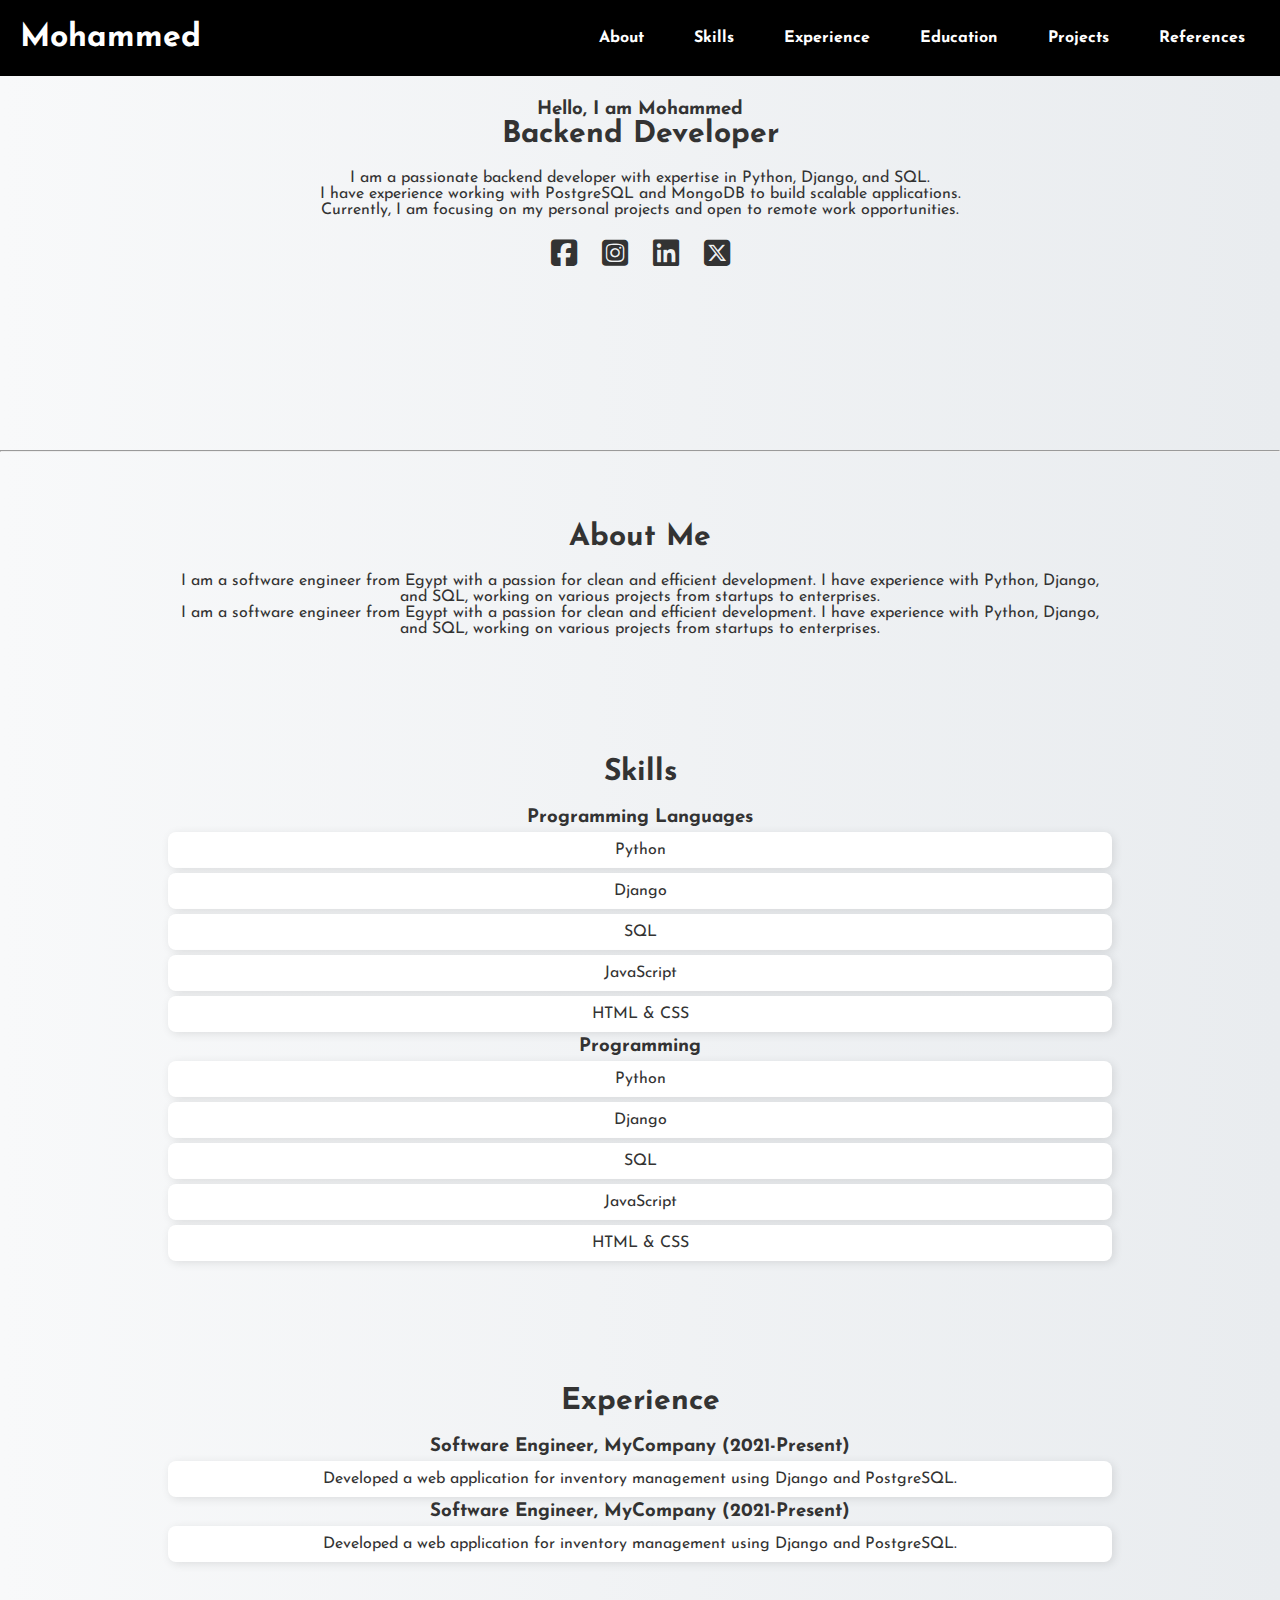
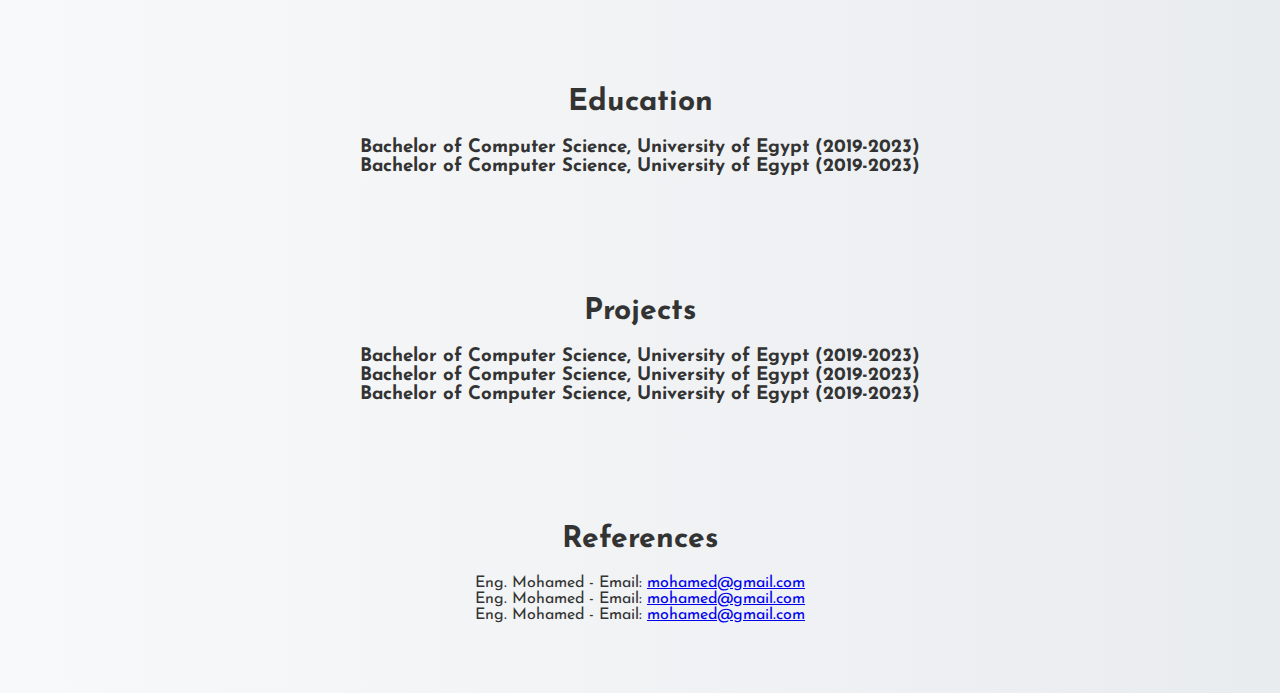
==== index.html @ 20d790be "start" ====
<!DOCTYPE html>
<html lang="en">
<head>
    <meta charset="UTF-8">
    <meta name="viewport" content="width=device-width, initial-scale=1.0">
    <title>Mohammed's Resume</title>
    <link rel="stylesheet" href="style.css">
    <link rel="stylesheet" href="https://cdnjs.cloudflare.com/ajax/libs/font-awesome/6.7.2/css/all.min.css">
    <link rel="preconnect" href="https://fonts.googleapis.com">
    <link rel="preconnect" href="https://fonts.gstatic.com" crossorigin>
    <link href="https://fonts.googleapis.com/css2?family=Josefin+Sans:wght@100..700&display=swap" rel="stylesheet">
</head>
<body>
    <header>
        <a href="#summary"><h1>Mohammed</h1></a>
        <nav>
              <a href="#about">About</a>
              <a href="#skills">Skills</a>
              <a href="#experience">Experience</a>
              <a href="#education">Education</a>
              <a href="#projects">Projects</a>
              <a href="#references">References</a>
        </nav>
    </header>
    <section class="main" id="summary">
        <div>
            <h3>Hello, I am Mohammed</h3>
            <h2>Backend Developer</h2>
            <p>I am a passionate backend developer with expertise in Python, Django, and SQL.</p>
            <p>I have experience working with PostgreSQL and MongoDB to build scalable applications.</p>
            <p>Currently, I am focusing on my personal projects and open to remote work opportunities.</p>
        </div>
        <div class="icons">
            <a id="facebook" href="#"><i class="fa-brands fa-square-facebook"></i></a>
            <a id="insta" href="#"><i class="fa-brands fa-square-instagram"></i></a>
            <a id="linked" href="#"><i class="fa-brands fa-linkedin"></i></a>
            <a id="x" href="#"><i class="fa-brands fa-square-x-twitter"></i></a>
        </div>
    </section>
    <hr>
    <section class="section" id="about">
        <h2>About Me</h2>
        <p>I am a software engineer from Egypt with a passion for clean and efficient development. I have experience with Python, Django, and SQL, working on various projects from startups to enterprises.</p>
        <p>I am a software engineer from Egypt with a passion for clean and efficient development. I have experience with Python, Django, and SQL, working on various projects from startups to enterprises.</p>
    </section>
    <section class="section" id="skills">
        <h2>Skills</h2>
        <h3>Programming Languages</h3>
        <ul>
            <li>Python</li>
            <li>Django</li>
            <li>SQL</li>
            <li>JavaScript</li>
            <li>HTML & CSS</li>
        </ul>
        <h3>Programming </h3>
        <ul>
            <li>Python</li>
            <li>Django</li>
            <li>SQL</li>
            <li>JavaScript</li>
            <li>HTML & CSS</li>
        </ul>
    </section>
    <section class="section" id="experience">
        <h2>Experience</h2>
        <h3>Software Engineer, MyCompany (2021-Present)</h3>
        <ul>
            <li>Developed a web application for inventory management using Django and PostgreSQL.</li>
        </ul>
        <h3>Software Engineer, MyCompany (2021-Present)</h3>
        <ul>
            <li>Developed a web application for inventory management using Django and PostgreSQL.</li>
        </ul>
    </section>
    <section class="section" id="education">
        <h2>Education</h2>
        <h3>Bachelor of Computer Science, University of Egypt (2019-2023)</h3>
        <h3>Bachelor of Computer Science, University of Egypt (2019-2023)</h3>
    </section>
    <section class="section" id="projects">
        <h2>Projects</h2>
        <h3>Bachelor of Computer Science, University of Egypt (2019-2023)</h3>
        <h3>Bachelor of Computer Science, University of Egypt (2019-2023)</h3>
        <h3>Bachelor of Computer Science, University of Egypt (2019-2023)</h3>
    </section>
    <section class="section" id="references">
        <h2>References</h2>
        <p>Eng. Mohamed - Email: <a href="mailto:mohamed@gmail.com">mohamed@gmail.com</a></p>
        <p>Eng. Mohamed - Email: <a href="mailto:mohamed@gmail.com">mohamed@gmail.com</a></p>
        <p>Eng. Mohamed - Email: <a href="mailto:mohamed@gmail.com">mohamed@gmail.com</a></p>
    </section>
   
</body>
</html>
---- style.css ----
/* General Styles */
* {
    margin: 0;
    padding: 0;
    box-sizing: border-box;
    font-family: "Josefin Sans", sans-serif;
    scroll-behavior: smooth;
}

body {
    background: linear-gradient(to right, #f8f9fa, #e9ecef);
    color: #333;
    text-align: center;
}

/* Navbar */
header {
    background-color: #000;
    padding: 20px;
    display: flex;
    justify-content: space-between;
    align-items: center;
    position: fixed;
    width: 100%;
    top: 0;
    z-index: 1000;
}

header a {
    color: #fff;
    text-decoration: none;
    font-weight: bold;
    transition: 0.3s;
}

header a:hover {
    color: #f8d210;
}

/* Navbar Links */
nav {
    display: flex;
    gap: 20px;
}

nav a {
    color: white;
    text-decoration: none;
    padding: 10px 15px;
    transition: background 0.3s, color 0.3s;
}

nav a:hover {
    background: #f8d210;
    color: #000;
    border-radius: 5px;
}

/* Main Section */
.main {
    min-height: 50vh;
    padding: 100px 20px;
    display: flex;
    flex-direction: column;
    align-items: center;
    text-align: center;
}

/* Sections */
.section {
    padding: 50px 10%;
    margin: 20px auto;
    max-width: 1200px;
}

h2 {
    font-size: 30px;
    color: #333;
    margin-bottom: 20px;
}

/* Skills & Experience */
ul {
    list-style: none;
    padding: 0;
}

ul li {
    background: #fff;
    padding: 10px;
    margin: 5px 0;
    border-radius: 8px;
    box-shadow: 2px 2px 10px rgba(0, 0, 0, 0.1);
}

/* Social Icons */
.icons {
    margin-top: 20px;
}

.icons a {
    font-size: 30px;
    margin: 10px;
    transition: transform 0.3s;
    color: #333;
}

.icons a:hover {
    transform: scale(1.2);
    color: #f8d210;
}

/* Projects Carousel */
.carousel-container {
    position: relative;
    width: 80%;
    margin: auto;
    overflow: hidden;
    border-radius: 10px;
    box-shadow: 0 4px 10px rgba(0, 0, 0, 0.1);
}

.carousel {
    display: flex;
    transition: transform 0.5s ease-in-out;
}

.carousel img {
    width: 100%;
    border-radius: 10px;
}

/* Navigation Buttons */
.prev, .next {
    position: absolute;
    top: 50%;
    transform: translateY(-50%);
    background-color: rgba(0, 0, 0, 0.5);
    color: white;
    border: none;
    padding: 10px;
    cursor: pointer;
    transition: 0.3s;
}

.prev:hover, .next:hover {
    background-color: #f8d210;
    color: black;
}

.prev {
    left: 10px;
}

.next {
    right: 10px;
}

/* Download CV Button */
.download-btn {
    display: inline-block;
    margin-top: 20px;
    padding: 12px 20px;
    background: #000;
    color: white;
    text-decoration: none;
    font-weight: bold;
    border-radius: 5px;
    transition: 0.3s;
}

.download-btn:hover {
    background: #f8d210;
    color: black;
}

/* 3D Animation */
.animated-box {
    width: 200px;
    height: 200px;
    background: linear-gradient(45deg, #ff5733, #ffc107);
    margin: 20px auto;
    display: flex;
    align-items: center;
    justify-content: center;
    font-size: 20px;
    font-weight: bold;
    color: white;
    border-radius: 15px;
    box-shadow: 5px 5px 15px rgba(0, 0, 0, 0.2);
    transform: rotateX(20deg) rotateY(20deg);
    transition: transform 0.5s ease-in-out;
}

.animated-box:hover {
    transform: rotateX(0deg) rotateY(0deg);
}

/* Responsive */
@media (max-width: 768px) {
    nav {
        flex-direction: column;
        gap: 10px;
    }

    .carousel img {
        height: 200px;
    }
}
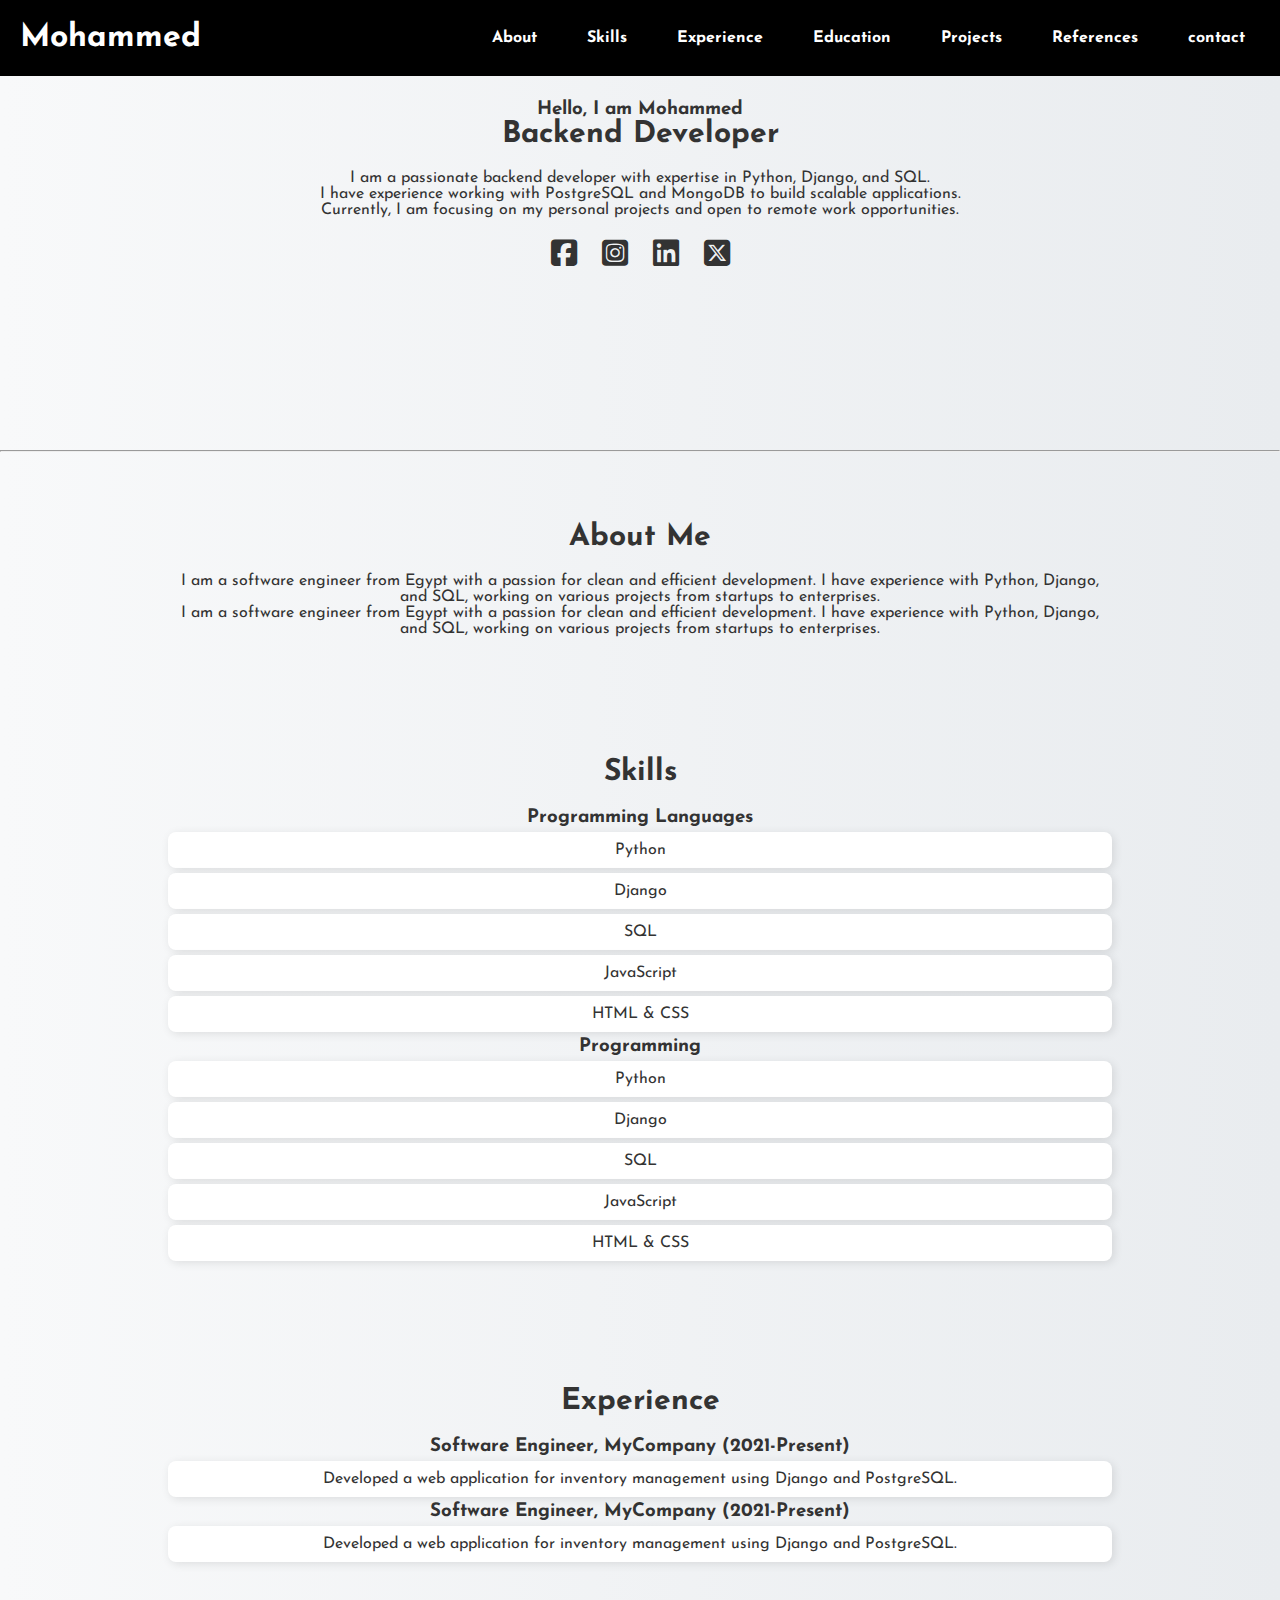
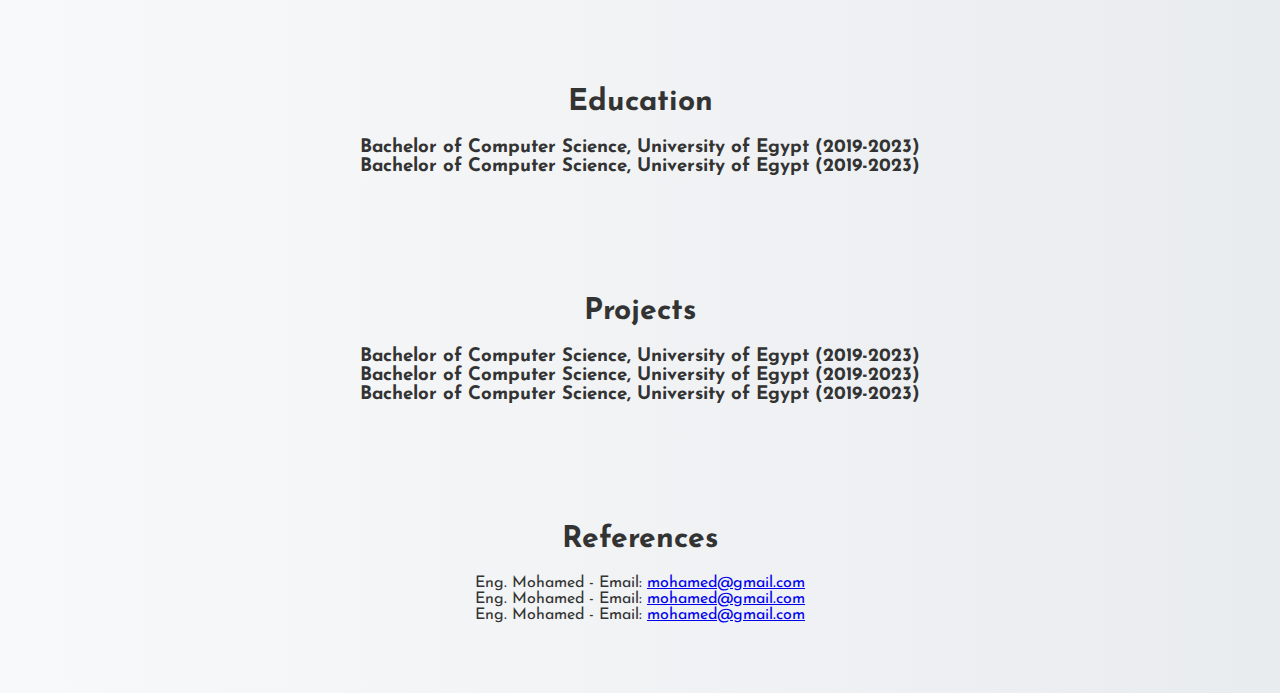
==== commit 19a8370c: "contact" ====
--- a/index.html
+++ b/index.html
@@ -20,6 +20,7 @@
               <a href="#education">Education</a>
               <a href="#projects">Projects</a>
               <a href="#references">References</a>
+              <a href="contact.html">contact</a>
         </nav>
     </header>
     <section class="main" id="summary">
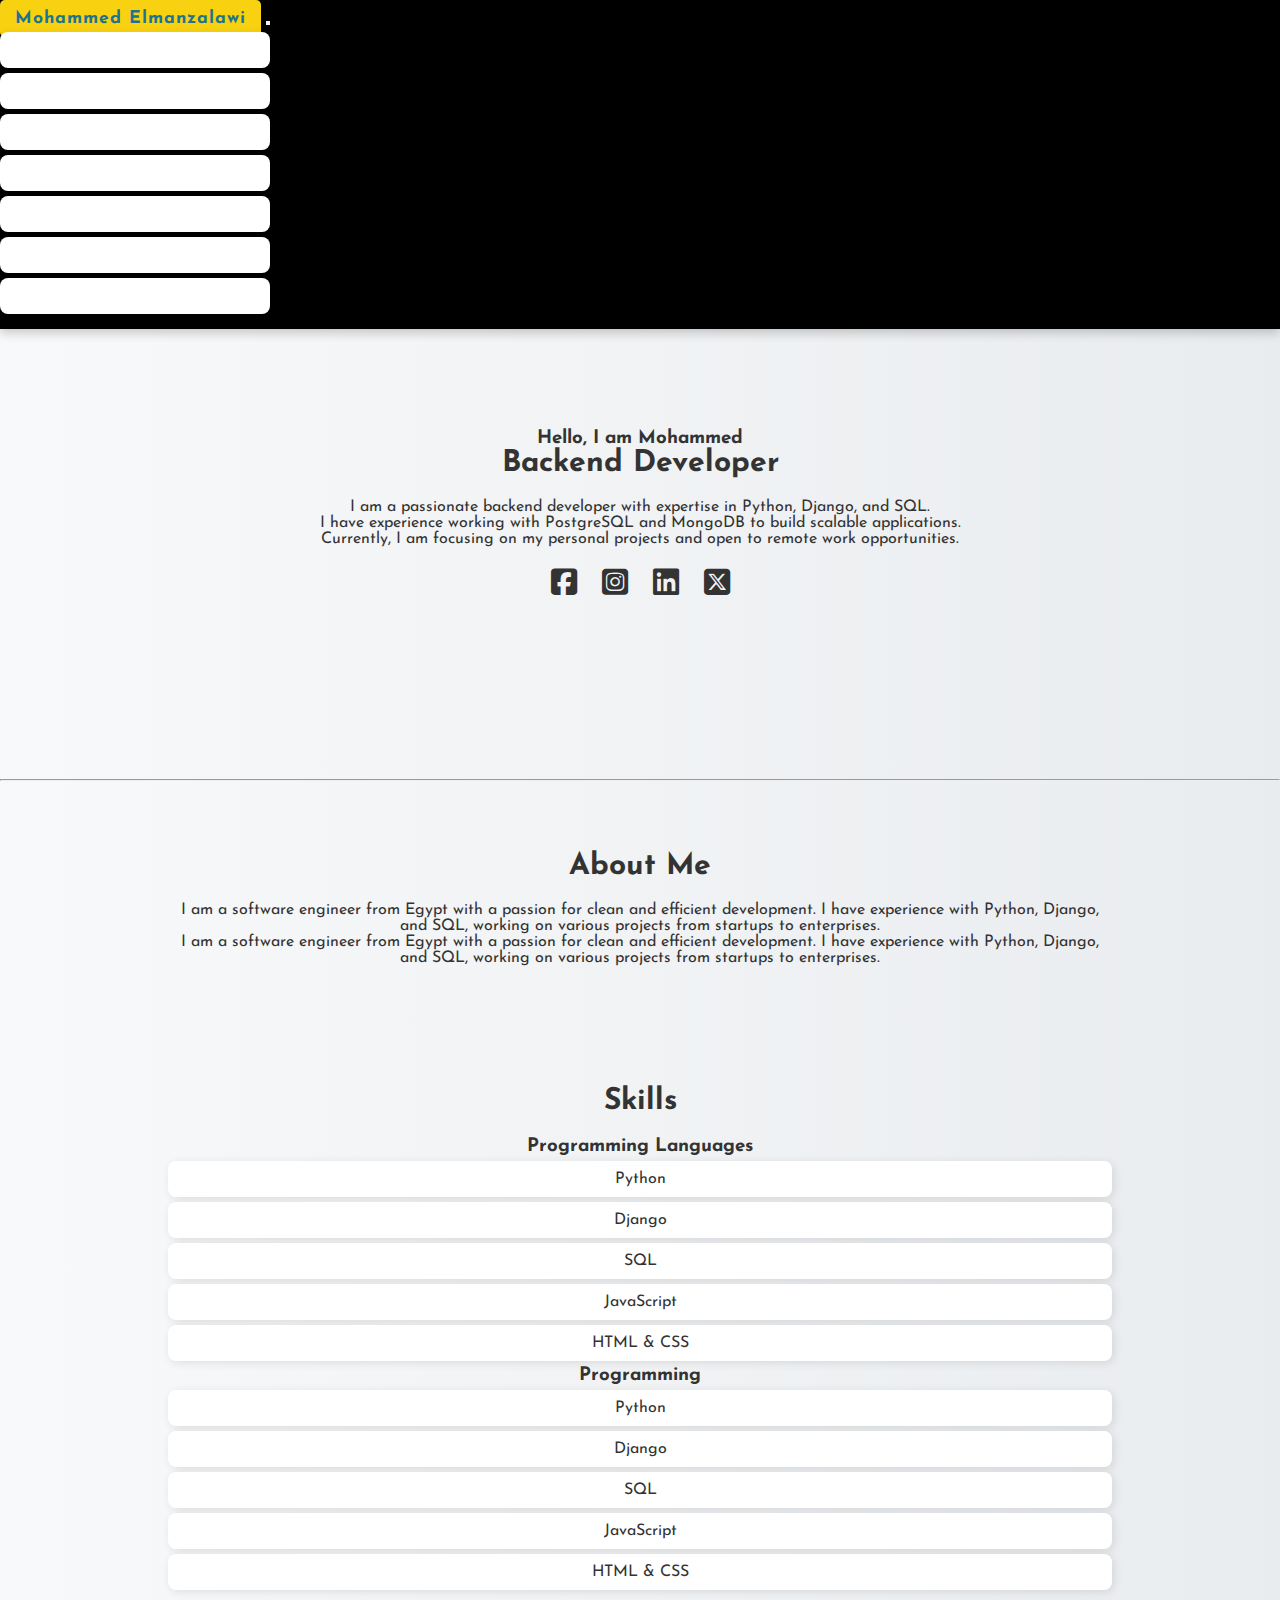
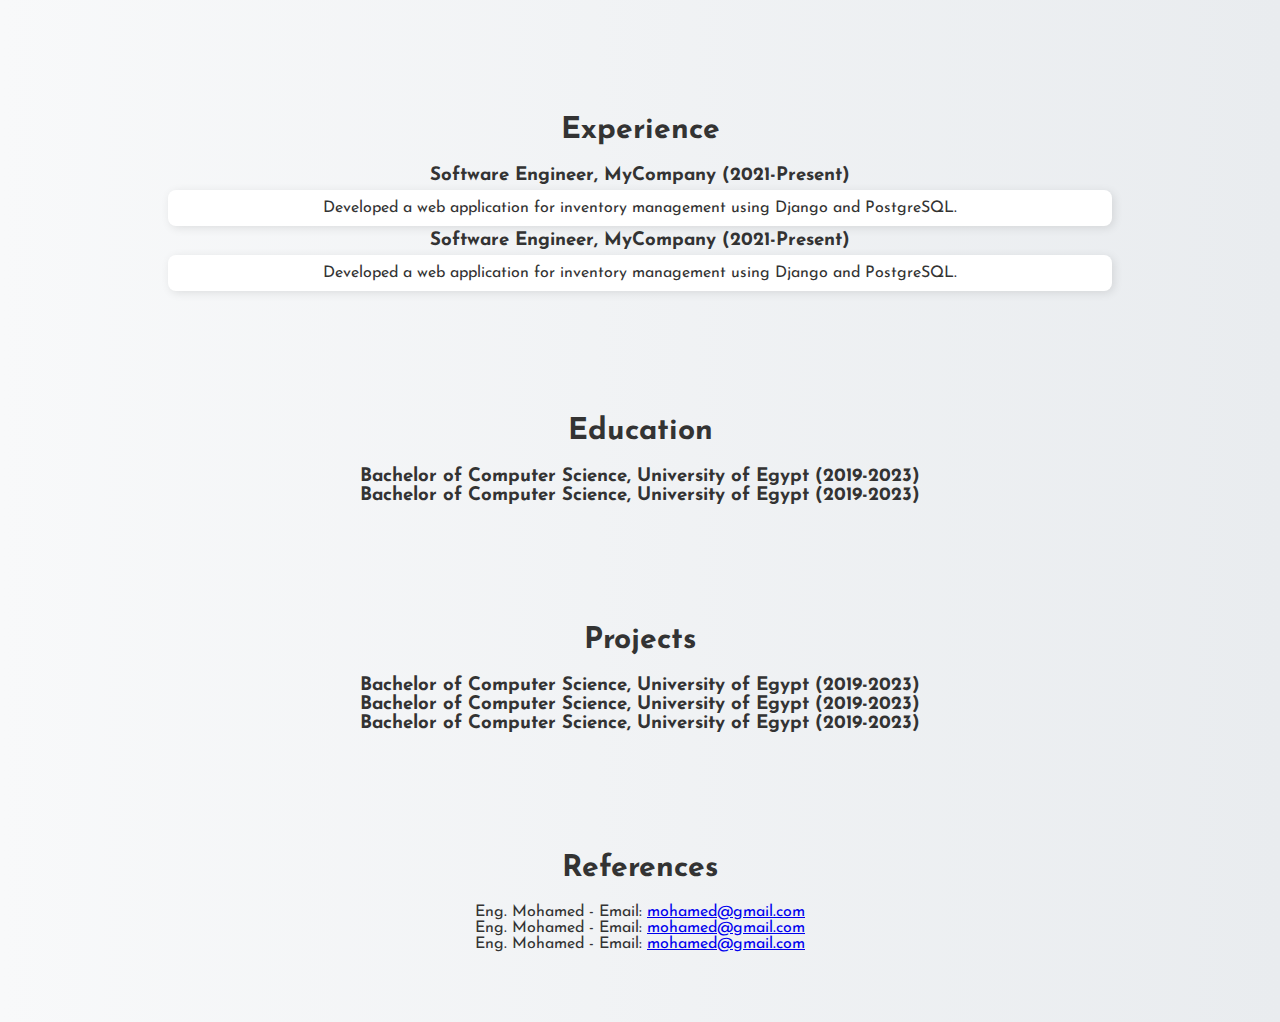
==== commit 9d7484a8: "link" ====
--- a/index.html
+++ b/index.html
@@ -5,16 +5,38 @@
     <meta name="viewport" content="width=device-width, initial-scale=1.0">
     <title>Mohammed's Resume</title>
     <link rel="stylesheet" href="style.css">
+    <link rel="stylesheet" href="css.css">
     <link rel="stylesheet" href="https://cdnjs.cloudflare.com/ajax/libs/font-awesome/6.7.2/css/all.min.css">
     <link rel="preconnect" href="https://fonts.googleapis.com">
     <link rel="preconnect" href="https://fonts.gstatic.com" crossorigin>
     <link href="https://fonts.googleapis.com/css2?family=Josefin+Sans:wght@100..700&display=swap" rel="stylesheet">
 </head>
-<body>
-    <header>
+<body><!-- Navbar -->
+    <nav class="navbar navbar-expand-lg">
+       <div class="container">
+           <a class="navbar-brand" href="index.html">Mohammed Elmanzalawi</a>
+           <button class="navbar-toggler" type="button" data-bs-toggle="collapse" data-bs-target="#navbarNav">
+               <span class="navbar-toggler-icon"></span>
+           </button>
+           <div class="collapse navbar-collapse" id="navbarNav">
+               <ul class="navbar-nav ms-auto">
+                   <li class="nav-item"><a class="nav-link" href="index.html">CV</a></li>
+                   <li class="nav-item"><a class="nav-link" href="#">Publications</a></li>
+                   <li class="nav-item"><a class="nav-link" href="#">Presentations</a></li>
+                   <li class="nav-item"><a class="nav-link" href="#">Scholarships and Awards</a></li>
+                   <li class="nav-item"><a class="nav-link" href="#">Links</a></li>
+                   <li class="nav-item"><a class="nav-link" href="about.html">About Me</a></li>
+                   <li class="nav-item"><a class="nav-link" href="contact.html">Contact Me</a></li>
+               </ul>
+           </div>
+       </div>
+   </nav>
+
+
+    <!-- <header>
         <a href="#summary"><h1>Mohammed</h1></a>
         <nav>
-              <a href="#about">About</a>
+              <a href="about.html">About</a>
               <a href="#skills">Skills</a>
               <a href="#experience">Experience</a>
               <a href="#education">Education</a>
@@ -22,7 +44,8 @@
               <a href="#references">References</a>
               <a href="contact.html">contact</a>
         </nav>
-    </header>
+    </header> -->
+    
     <section class="main" id="summary">
         <div>
             <h3>Hello, I am Mohammed</h3>
@@ -91,6 +114,8 @@
         <p>Eng. Mohamed - Email: <a href="mailto:mohamed@gmail.com">mohamed@gmail.com</a></p>
         <p>Eng. Mohamed - Email: <a href="mailto:mohamed@gmail.com">mohamed@gmail.com</a></p>
     </section>
-   
+    <footer>
+
+    </footer>
 </body>
 </html>
--- a/css.css
+++ b/css.css
@@ -0,0 +1,160 @@
+  
+    body {
+        font-family: 'Poppins', sans-serif;
+        background-color: #f8f9fa;
+    }
+
+    /* Navbar Styling */
+    .navbar {
+        background-color: #000;
+        box-shadow: 0px 4px 10px rgba(0, 0, 0, 0.2);
+        padding: 10px 0;
+    }
+
+    .navbar-brand {
+        color: white !important;
+        font-size: 1.1rem;
+        font-weight: 700;
+        letter-spacing: 1px;
+    }
+
+    .navbar-brand:hover {
+        color:#21728f !important;
+        
+    }
+
+    .nav-link {
+        color: white !important;
+        font-size: 0.92rem;
+        font-weight: 500;
+        margin: 0 10px;
+        transition: color 0.3s ease-in-out, transform 0.2s ease-in-out;
+    }
+
+    .nav-link:hover {
+        color: #45b6df !important;
+        transform: scale(1.1);
+    }
+
+    .nav-item {
+        position: relative;
+    }
+
+    .nav-item::after {
+        content: '';
+        position: absolute;
+        width: 100%;
+        height: 2px;
+        background-color: #7bb6c5;
+        bottom: -5px;
+        left: 0;
+        transform: scaleX(0);
+        transition: transform 0.3s ease-in-out;
+    }
+
+    .nav-item:hover::after {
+        transform: scaleX(1);
+    }
+
+    .section-bg {
+        padding: 80px 0;
+        background: linear-gradient(to right, #144050, #97e2f5);
+        color: white;
+        text-align: center;
+        position: relative;
+        overflow: hidden;
+    }
+
+    .section-bg::before, .site-footer::before {
+        content: '';
+        position: absolute;
+        top: -50px;
+        left: -50px;
+        width: 150px;
+        height: 150px;
+        background: rgba(255, 255, 255, 0.1);
+        border-radius: 50%;
+    }
+
+    .section-bg::after, .site-footer::after {
+        content: '';
+        position: absolute;
+        bottom: -50px;
+        right: -50px;
+        width: 150px;
+        height: 150px;
+        background: rgba(255, 255, 255, 0.1);
+        border-radius: 50%;
+    }
+
+    .about-heading {
+        font-size: 2.5rem;
+        font-weight: 700;
+        margin-bottom: 20px;
+        text-transform: uppercase;
+        letter-spacing: 2px;
+    }
+
+    .about-text {
+        font-size: 1.1rem;
+        max-width: 700px;
+        margin: 0 auto;
+        line-height: 1.8;
+    }
+
+    .about-image {
+        width: 40%;
+        border-radius: 10px;
+        /* box-shadow: 5px 5px 15px rgba(0, 0, 0, 0.2); */
+        transition: transform 0.3s ease-in-out;
+    }
+
+    .about-image:hover {
+        transform: scale(1.05);
+    }
+
+    .fade-in {
+        opacity: 0;
+        transform: translateY(30px);
+        animation: fadeInUp 1s forwards;
+    }
+
+    @keyframes fadeInUp {
+        from {
+            opacity: 0;
+            transform: translateY(30px);
+        }
+        to {
+            opacity: 1;
+            transform: translateY(0);
+        }
+    }
+
+    /* Footer Styling */
+    .site-footer {
+        padding: 60px 0;
+        background: linear-gradient(to right, black, #1d1d1d);
+        color: white;
+        text-align: center;
+        position: relative;
+        overflow: hidden;
+        margin-top: 0px;
+        box-shadow: 0px -4px 20px rgba(0, 0, 0, 0.2);
+    }
+
+    .site-footer-title {
+        font-size: 1.5rem;
+        font-weight: 600;
+        margin-bottom: 15px;
+    }
+
+    .footer-link {
+        color: rgba(255, 255, 255, 0.8);
+        text-decoration: none;
+        transition: color 0.3s ease-in-out;
+    }
+
+    .footer-link:hover {
+        color:#21728f;
+        text-decoration: underline;
+    }
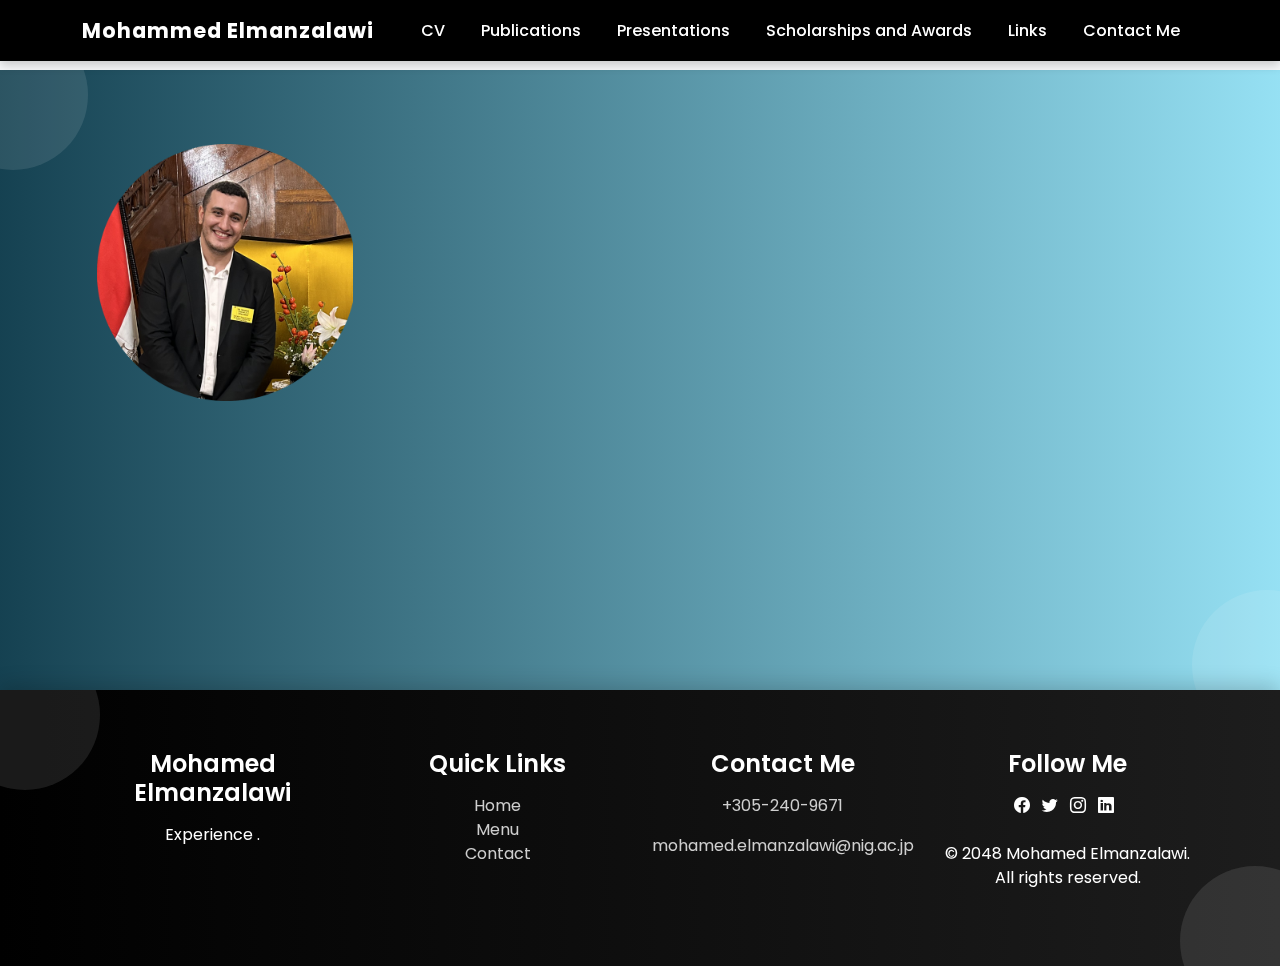
==== commit bfeccd1e: "responsive" ====
--- a/index.html
+++ b/index.html
@@ -1,121 +1,90 @@
-<!DOCTYPE html>
+<!doctype html>
 <html lang="en">
 <head>
-    <meta charset="UTF-8">
-    <meta name="viewport" content="width=device-width, initial-scale=1.0">
-    <title>Mohammed's Resume</title>
-    <link rel="stylesheet" href="style.css">
+    <meta charset="utf-8">
+    <meta name="viewport" content="width=device-width, initial-scale=1">
+    <title>About Me - Mohamed Elmanzalawi</title>
+    
+    <!-- Bootstrap CSS -->
+    <link href="https://cdn.jsdelivr.net/npm/bootstrap@5.3.2/dist/css/bootstrap.min.css" rel="stylesheet">
+    <link href="https://fonts.googleapis.com/css2?family=Poppins:wght@400;600;700&display=swap" rel="stylesheet">
     <link rel="stylesheet" href="css.css">
-    <link rel="stylesheet" href="https://cdnjs.cloudflare.com/ajax/libs/font-awesome/6.7.2/css/all.min.css">
-    <link rel="preconnect" href="https://fonts.googleapis.com">
-    <link rel="preconnect" href="https://fonts.gstatic.com" crossorigin>
-    <link href="https://fonts.googleapis.com/css2?family=Josefin+Sans:wght@100..700&display=swap" rel="stylesheet">
+    <script src="js.js"></script>
+
 </head>
-<body><!-- Navbar -->
-    <nav class="navbar navbar-expand-lg">
-       <div class="container">
-           <a class="navbar-brand" href="index.html">Mohammed Elmanzalawi</a>
-           <button class="navbar-toggler" type="button" data-bs-toggle="collapse" data-bs-target="#navbarNav">
-               <span class="navbar-toggler-icon"></span>
-           </button>
-           <div class="collapse navbar-collapse" id="navbarNav">
-               <ul class="navbar-nav ms-auto">
-                   <li class="nav-item"><a class="nav-link" href="index.html">CV</a></li>
-                   <li class="nav-item"><a class="nav-link" href="#">Publications</a></li>
-                   <li class="nav-item"><a class="nav-link" href="#">Presentations</a></li>
-                   <li class="nav-item"><a class="nav-link" href="#">Scholarships and Awards</a></li>
-                   <li class="nav-item"><a class="nav-link" href="#">Links</a></li>
-                   <li class="nav-item"><a class="nav-link" href="about.html">About Me</a></li>
-                   <li class="nav-item"><a class="nav-link" href="contact.html">Contact Me</a></li>
-               </ul>
-           </div>
-       </div>
-   </nav>
+<body>
+     <!-- Navbar -->
+     <nav class="navbar navbar-expand-lg">
+        <div class="container">
+            <a class="navbar-brand" href="index.html">Mohammed Elmanzalawi</a>
+            <button class="navbar-toggler" type="button" data-bs-toggle="collapse" data-bs-target="#navbarNav">
+                <span class="navbar-toggler-icon"></span>
+            </button>
+            <div class="collapse navbar-collapse" id="navbarNav">
+                <ul class="navbar-nav ms-auto">
+                    <li class="nav-item"><a class="nav-link" href="cv.html">CV</a></li>
+                    <li class="nav-item"><a class="nav-link" href="Publications.html">Publications</a></li>
+                    <li class="nav-item"><a class="nav-link" href="Presentations.html">Presentations</a></li>
+                    <li class="nav-item"><a class="nav-link" href="Scholarships.html">Scholarships and Awards</a></li>
+                    <li class="nav-item"><a class="nav-link" href="Links.html">Links</a></li>
+                    <li class="nav-item"><a class="nav-link" href="contact.html">Contact Me</a></li>
+                </ul>
+            </div>
+        </div>
+    </nav>
+    <main>
+        <section class="section-bg text-center row">
+            <div class="col-lg-2">
+                <img src="imgs/image.png" class="about-image mt-4"alt="Mohammed Image">
+            </div>
+            <div class="container fade-in col-lg-10">
+                <h2 class="about-heading">Welcome!</h2>
+                <p class="about-text">
+Hi! I am a master’s student at the National Institute of Genetics, Mishima, Japan working on bioinformatics tool development and human diseases where I try to link potential pathogenic variants to rare disease.
 
+Throughout my research journey, I have cultivated a diverse skill set in bioinformatics, with a particular focus on genomic analysis. I have specialized in building pipelines for various projects, including variant analysis and annotation for rare diseases. My data analysis expertise includes advanced data manipulation, statistical analysis, machine learning, and visualization techniques, which enable me to extract and interpret complex biological insights from large-scale datasets. Additionally, I have successfully developed my first tool DFAST_QC: quality assessment and taxonomic identification tool for prokaryotic Genomes.
 
-    <!-- <header>
-        <a href="#summary"><h1>Mohammed</h1></a>
-        <nav>
-              <a href="about.html">About</a>
-              <a href="#skills">Skills</a>
-              <a href="#experience">Experience</a>
-              <a href="#education">Education</a>
-              <a href="#projects">Projects</a>
-              <a href="#references">References</a>
-              <a href="contact.html">contact</a>
-        </nav>
-    </header> -->
+Feel free to contact me for any inquiries or potential collaborations in any research topic. You can reach me at mohamed.elmanzalawi@nig.ac.jp.
+</p>
+            </div>
+
+        </section>
+    </main>
+
+    <footer class="site-footer">
+        <div class="container">
+            <div class="row">
+                <div class="col-lg-3">
+                    <h5 class="site-footer-title">Mohamed Elmanzalawi</h5>
+                    <p>Experience .</p>
+                </div>
+                <div class="col-lg-3">
+                    <h6 class="site-footer-title">Quick Links</h6>
+                    <ul class="list-unstyled">
+                        <li><a href="index.html" class="footer-link">Home</a></li>
+                        <li><a href="cv.html" class="footer-link">Menu</a></li>
+                        <li><a href="contact.html" class="footer-link">Contact</a></li>
+                    </ul>
+                </div>
+                <div class="col-lg-3">
+                    <h6 class="site-footer-title">Contact Me</h6>
+                    <p><a href="tel:+3052409671" class="footer-link">+305-240-9671</a></p>
+                    <p><a href="mailto:mohamed.elmanzalawi@nig.ac.jp" class="footer-link">mohamed.elmanzalawi@nig.ac.jp</a></p>
+                </div>
+                <div class="col-lg-3">
+                    <h6 class="site-footer-title">Follow Me</h6>
+                    <a href="#" class="text-white me-2"><i class="bi bi-facebook"></i></a>
+                    <a href="#" class="text-white me-2"><i class="bi bi-twitter"></i></a>
+                    <a href="#" class="text-white me-2"><i class="bi bi-instagram"></i></a>
+                    <a href="#" class="text-white me-2"><i class="bi bi-linkedin"></i></a>
+                    <p class="mt-4">© 2048 Mohamed Elmanzalawi. All rights reserved.</p>
+                </div>
+            </div>
+        </div>
+    </footer>
     
-    <section class="main" id="summary">
-        <div>
-            <h3>Hello, I am Mohammed</h3>
-            <h2>Backend Developer</h2>
-            <p>I am a passionate backend developer with expertise in Python, Django, and SQL.</p>
-            <p>I have experience working with PostgreSQL and MongoDB to build scalable applications.</p>
-            <p>Currently, I am focusing on my personal projects and open to remote work opportunities.</p>
-        </div>
-        <div class="icons">
-            <a id="facebook" href="#"><i class="fa-brands fa-square-facebook"></i></a>
-            <a id="insta" href="#"><i class="fa-brands fa-square-instagram"></i></a>
-            <a id="linked" href="#"><i class="fa-brands fa-linkedin"></i></a>
-            <a id="x" href="#"><i class="fa-brands fa-square-x-twitter"></i></a>
-        </div>
-    </section>
-    <hr>
-    <section class="section" id="about">
-        <h2>About Me</h2>
-        <p>I am a software engineer from Egypt with a passion for clean and efficient development. I have experience with Python, Django, and SQL, working on various projects from startups to enterprises.</p>
-        <p>I am a software engineer from Egypt with a passion for clean and efficient development. I have experience with Python, Django, and SQL, working on various projects from startups to enterprises.</p>
-    </section>
-    <section class="section" id="skills">
-        <h2>Skills</h2>
-        <h3>Programming Languages</h3>
-        <ul>
-            <li>Python</li>
-            <li>Django</li>
-            <li>SQL</li>
-            <li>JavaScript</li>
-            <li>HTML & CSS</li>
-        </ul>
-        <h3>Programming </h3>
-        <ul>
-            <li>Python</li>
-            <li>Django</li>
-            <li>SQL</li>
-            <li>JavaScript</li>
-            <li>HTML & CSS</li>
-        </ul>
-    </section>
-    <section class="section" id="experience">
-        <h2>Experience</h2>
-        <h3>Software Engineer, MyCompany (2021-Present)</h3>
-        <ul>
-            <li>Developed a web application for inventory management using Django and PostgreSQL.</li>
-        </ul>
-        <h3>Software Engineer, MyCompany (2021-Present)</h3>
-        <ul>
-            <li>Developed a web application for inventory management using Django and PostgreSQL.</li>
-        </ul>
-    </section>
-    <section class="section" id="education">
-        <h2>Education</h2>
-        <h3>Bachelor of Computer Science, University of Egypt (2019-2023)</h3>
-        <h3>Bachelor of Computer Science, University of Egypt (2019-2023)</h3>
-    </section>
-    <section class="section" id="projects">
-        <h2>Projects</h2>
-        <h3>Bachelor of Computer Science, University of Egypt (2019-2023)</h3>
-        <h3>Bachelor of Computer Science, University of Egypt (2019-2023)</h3>
-        <h3>Bachelor of Computer Science, University of Egypt (2019-2023)</h3>
-    </section>
-    <section class="section" id="references">
-        <h2>References</h2>
-        <p>Eng. Mohamed - Email: <a href="mailto:mohamed@gmail.com">mohamed@gmail.com</a></p>
-        <p>Eng. Mohamed - Email: <a href="mailto:mohamed@gmail.com">mohamed@gmail.com</a></p>
-        <p>Eng. Mohamed - Email: <a href="mailto:mohamed@gmail.com">mohamed@gmail.com</a></p>
-    </section>
-    <footer>
-
-    </footer>
+    <!-- Bootstrap Icons -->
+    <link rel="stylesheet" href="https://cdn.jsdelivr.net/npm/bootstrap-icons/font/bootstrap-icons.css">
+    
 </body>
 </html>
--- a/css.css
+++ b/css.css
@@ -1,7 +1,11 @@
-  
+html, body {
+    overflow-x: hidden;
+    width: 100%;
+}
     body {
         font-family: 'Poppins', sans-serif;
         background-color: #f8f9fa;
+        padding-top: 70px; /* Adjust depending on navbar height */
     }
 
     /* Navbar Styling */
@@ -9,11 +13,18 @@
         background-color: #000;
         box-shadow: 0px 4px 10px rgba(0, 0, 0, 0.2);
         padding: 10px 0;
+        position: fixed; /* Keeps it fixed on the screen */
+        top: 0;
+        left: 0;
+        width: 100%;
+        background-color: #000; /* Black background */
+        box-shadow: 0px 4px 10px rgba(0, 0, 0, 0.2);
+        z-index: 1000; 
     }
 
     .navbar-brand {
         color: white !important;
-        font-size: 1.1rem;
+        font-size: 1.3rem;
         font-weight: 700;
         letter-spacing: 1px;
     }
@@ -22,10 +33,14 @@
         color:#21728f !important;
         
     }
+    .navbar-nav .nav-link.active {
+        color: #45b6df !important;
+        transform: scale(1.1);
+    }
 
     .nav-link {
         color: white !important;
-        font-size: 0.92rem;
+        font-size: 1rem;
         font-weight: 500;
         margin: 0 10px;
         transition: color 0.3s ease-in-out, transform 0.2s ease-in-out;
@@ -88,7 +103,7 @@
     }
 
     .about-heading {
-        font-size: 2.5rem;
+        font-size: 1.7rem;
         font-weight: 700;
         margin-bottom: 20px;
         text-transform: uppercase;
@@ -96,21 +111,24 @@
     }
 
     .about-text {
-        font-size: 1.1rem;
-        max-width: 700px;
+        font-size: 1.3rem;
+        max-width: 70%;
         margin: 0 auto;
-        line-height: 1.8;
+        line-height: 1.5;
+        overflow-y: auto;
     }
 
     .about-image {
-        width: 40%;
+        width:20%;
+        padding: 0%;
         border-radius: 10px;
-        /* box-shadow: 5px 5px 15px rgba(0, 0, 0, 0.2); */
         transition: transform 0.3s ease-in-out;
+        position: fixed;
+
     }
 
     .about-image:hover {
-        transform: scale(1.05);
+        transform: scale(1.5);
     }
 
     .fade-in {
@@ -158,3 +176,68 @@
         color:#21728f;
         text-decoration: underline;
     }
+    .form-label{
+      
+        color: #000;
+    }
+    .section-bg {
+        padding: 50px 0;
+    }
+    .form-container, .map-container {
+        background: white;
+        padding: 30px;
+        border-radius: 10px;
+        box-shadow: 5px 5px 20px rgba(27, 20, 20, 0.1);
+    }
+    .btn-primary {
+        background-color: #21728f;
+        border: none;
+    }
+    .btn-primary:hover {
+        background-color: #7bb6c5;
+    }
+    @media (max-width: 768px) {
+        .about-text {
+            font-size: 1rem;
+            max-width: 90%;
+        }
+    
+        .about-image {
+            width: 60%;
+            display: block;
+            margin: 20px auto;
+        }
+    
+        .navbar {
+            padding: 5px 0;
+        }
+    
+        .navbar-nav {
+            text-align: center;
+        }
+    
+        .nav-link {
+            display: block;
+            padding: 10px;
+        }
+    }
+    
+    @media (max-width: 480px) {
+        .about-heading {
+            font-size: 1.3rem;
+        }
+    
+        .about-text {
+            font-size: 0.9rem;
+        }
+    
+        .about-image {
+            width: 80%;
+        }
+    
+        .site-footer-title {
+            font-size: 1.2rem;
+        }
+    }
+    
+
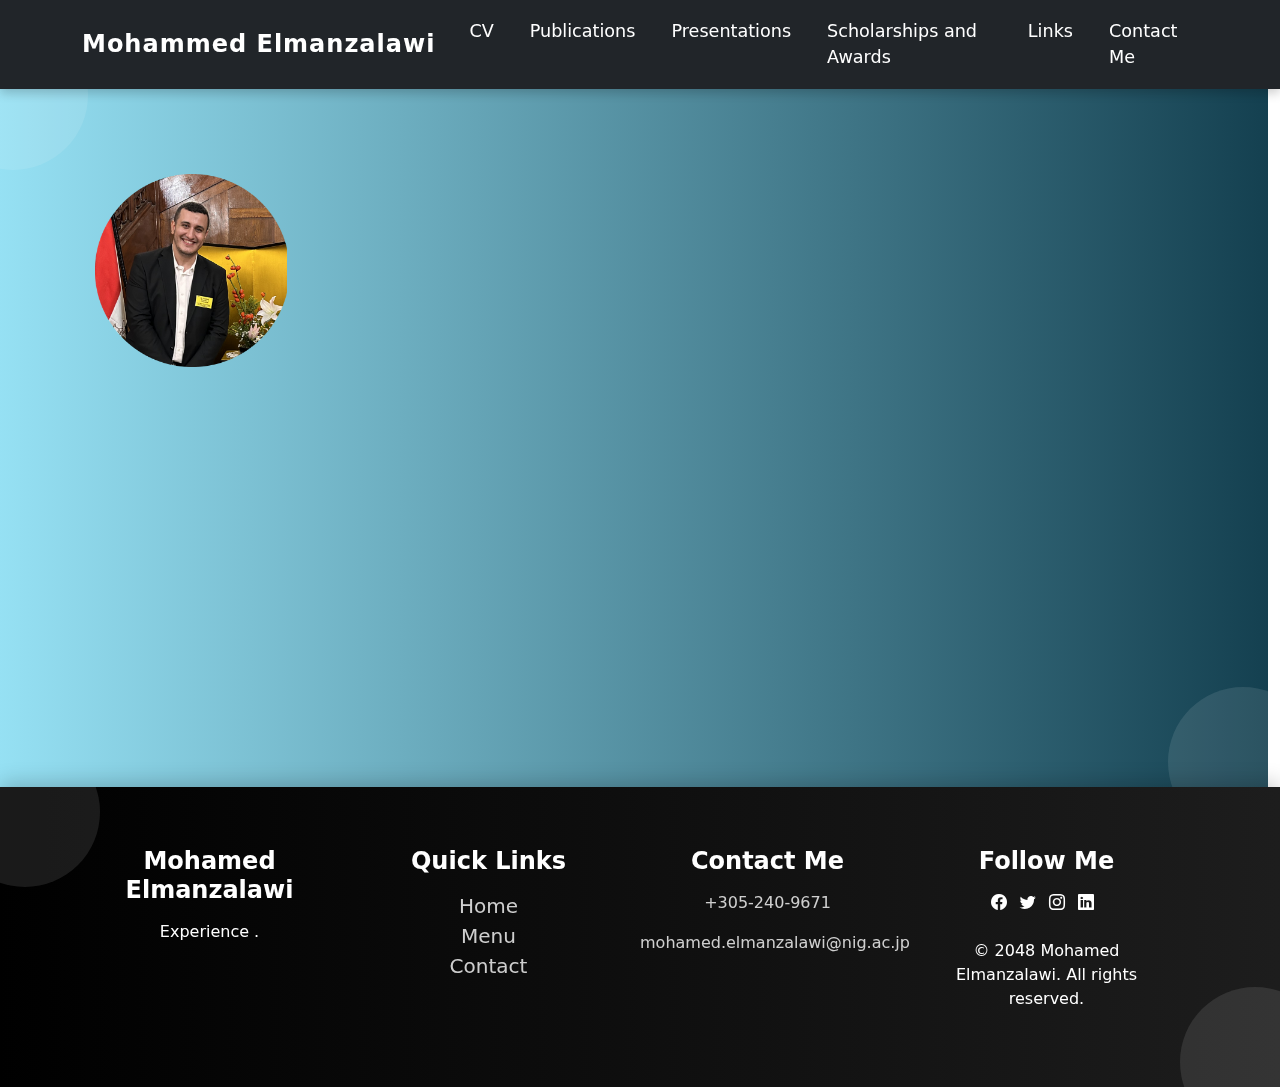
==== commit fc0f4259: "Nakamura" ====
--- a/index.html
+++ b/index.html
@@ -10,11 +10,10 @@
     <link href="https://fonts.googleapis.com/css2?family=Poppins:wght@400;600;700&display=swap" rel="stylesheet">
     <link rel="stylesheet" href="css.css">
     <script src="js.js"></script>
-
 </head>
 <body>
      <!-- Navbar -->
-     <nav class="navbar navbar-expand-lg">
+     <nav class="navbar navbar-expand-lg navbar-dark bg-dark">
         <div class="container">
             <a class="navbar-brand" href="index.html">Mohammed Elmanzalawi</a>
             <button class="navbar-toggler" type="button" data-bs-toggle="collapse" data-bs-target="#navbarNav">
@@ -33,18 +32,17 @@
         </div>
     </nav>
     <main>
-        <section class="section-bg text-center row">
+        <section class="section-bg row col-lg-12">
             <div class="col-lg-2">
                 <img src="imgs/image.png" class="about-image mt-4"alt="Mohammed Image">
             </div>
             <div class="container fade-in col-lg-10">
                 <h2 class="about-heading">Welcome!</h2>
                 <p class="about-text">
-Hi! I am a master’s student at the National Institute of Genetics, Mishima, Japan working on bioinformatics tool development and human diseases where I try to link potential pathogenic variants to rare disease.
+I am a master’s student at <br> <strong><em>the National Institute of Genetics, Mishima, Japan</em></strong> working on <strong><em>bioinformatics</em></strong> tool development and human diseases where I try to link potential pathogenic variants to rare disease.
 
-Throughout my research journey, I have cultivated a diverse skill set in bioinformatics, with a particular focus on genomic analysis. I have specialized in building pipelines for various projects, including variant analysis and annotation for rare diseases. My data analysis expertise includes advanced data manipulation, statistical analysis, machine learning, and visualization techniques, which enable me to extract and interpret complex biological insights from large-scale datasets. Additionally, I have successfully developed my first tool DFAST_QC: quality assessment and taxonomic identification tool for prokaryotic Genomes.
-
-Feel free to contact me for any inquiries or potential collaborations in any research topic. You can reach me at mohamed.elmanzalawi@nig.ac.jp.
+Throughout my research journey, I have cultivated a diverse skill set in bioinformatics, with a particular focus on genomic analysis. I have specialized in building pipelines for various projects, including  <strong>variant analysis and annotation for rare diseases.</strong> My data analysis expertise includes advanced  <strong>data manipulation, statistical analysis, machine learning, and visualization techniques</strong>, which enable me to extract and interpret complex biological insights from large-scale datasets. Additionally, I have successfully developed my first tool <a href="#"><strong> DFAST_QC: quality assessment and taxonomic identification tool for prokaryotic Genomes</strong>.</a> <br>
+<strong>Feel free</strong> to contact me for any inquiries or potential collaborations in any research topic. <br><i>You can reach me!</i>
 </p>
             </div>
 
@@ -85,6 +83,6 @@
     
     <!-- Bootstrap Icons -->
     <link rel="stylesheet" href="https://cdn.jsdelivr.net/npm/bootstrap-icons/font/bootstrap-icons.css">
-    
+    <script src="https://cdn.jsdelivr.net/npm/bootstrap@5.3.0/dist/js/bootstrap.bundle.min.js"></script>
 </body>
 </html>
--- a/css.css
+++ b/css.css
@@ -1,243 +1,297 @@
+/* Global Styles */
+@import url("https://fonts.googleapis.com/css2?family=Poppins:ital,wght@0,100;0,200;0,300;0,400;0,500;0,600;0,700;0,800;0,900;1,100;1,200;1,300;1,400;1,500;1,600;1,700;1,800;1,900&display=swap");
+
 html, body {
     overflow-x: hidden;
     width: 100%;
 }
-    body {
-        font-family: 'Poppins', sans-serif;
-        background-color: #f8f9fa;
-        padding-top: 70px; /* Adjust depending on navbar height */
-    }
-
-    /* Navbar Styling */
-    .navbar {
-        background-color: #000;
-        box-shadow: 0px 4px 10px rgba(0, 0, 0, 0.2);
-        padding: 10px 0;
-        position: fixed; /* Keeps it fixed on the screen */
-        top: 0;
-        left: 0;
-        width: 100%;
-        background-color: #000; /* Black background */
-        box-shadow: 0px 4px 10px rgba(0, 0, 0, 0.2);
-        z-index: 1000; 
-    }
-
-    .navbar-brand {
-        color: white !important;
-        font-size: 1.3rem;
-        font-weight: 700;
-        letter-spacing: 1px;
-    }
-
-    .navbar-brand:hover {
-        color:#21728f !important;
-        
-    }
-    .navbar-nav .nav-link.active {
-        color: #45b6df !important;
-        transform: scale(1.1);
-    }
-
-    .nav-link {
-        color: white !important;
-        font-size: 1rem;
-        font-weight: 500;
-        margin: 0 10px;
-        transition: color 0.3s ease-in-out, transform 0.2s ease-in-out;
-    }
-
-    .nav-link:hover {
-        color: #45b6df !important;
-        transform: scale(1.1);
-    }
-
-    .nav-item {
-        position: relative;
-    }
-
-    .nav-item::after {
-        content: '';
-        position: absolute;
-        width: 100%;
-        height: 2px;
-        background-color: #7bb6c5;
-        bottom: -5px;
-        left: 0;
-        transform: scaleX(0);
-        transition: transform 0.3s ease-in-out;
-    }
-
-    .nav-item:hover::after {
-        transform: scaleX(1);
-    }
-
-    .section-bg {
-        padding: 80px 0;
-        background: linear-gradient(to right, #144050, #97e2f5);
-        color: white;
-        text-align: center;
-        position: relative;
-        overflow: hidden;
-    }
-
-    .section-bg::before, .site-footer::before {
-        content: '';
-        position: absolute;
-        top: -50px;
-        left: -50px;
-        width: 150px;
-        height: 150px;
-        background: rgba(255, 255, 255, 0.1);
-        border-radius: 50%;
-    }
-
-    .section-bg::after, .site-footer::after {
-        content: '';
-        position: absolute;
-        bottom: -50px;
-        right: -50px;
-        width: 150px;
-        height: 150px;
-        background: rgba(255, 255, 255, 0.1);
-        border-radius: 50%;
-    }
-
-    .about-heading {
-        font-size: 1.7rem;
-        font-weight: 700;
-        margin-bottom: 20px;
-        text-transform: uppercase;
-        letter-spacing: 2px;
-    }
-
-    .about-text {
-        font-size: 1.3rem;
-        max-width: 70%;
-        margin: 0 auto;
-        line-height: 1.5;
-        overflow-y: auto;
-    }
-
-    .about-image {
-        width:20%;
-        padding: 0%;
-        border-radius: 10px;
-        transition: transform 0.3s ease-in-out;
-        position: fixed;
-
-    }
-
-    .about-image:hover {
-        transform: scale(1.5);
-    }
-
-    .fade-in {
+
+* {
+    max-width: 100%;
+    box-sizing: border-box;
+}
+
+body {
+    /* font-family: cursive; */
+    /* background-color: #f8f9fa; */
+    padding-top: 70px; /* Adjust depending on navbar height */
+}
+
+/* Navbar Styling */
+.navbar {
+    background-color: #000;
+    box-shadow: 0px 4px 10px rgba(0, 0, 0, 0.2);
+    padding: 10px 0;
+    position: fixed;
+    top: 0;
+    left: 0;
+    width: 100%;
+    z-index: 1000;
+}
+
+.navbar-brand {
+    color: white !important;
+    font-size: 1.5rem;
+    font-weight: 700;
+    letter-spacing: 1px;
+}
+
+.navbar-brand:hover {
+    color:#21728f !important;
+}
+
+.navbar-nav .nav-link.active {
+    color: #45b6df !important;
+    transform: scale(1.1);
+}
+
+.nav-link {
+    color: white !important;
+    font-size: 1.1rem;
+    font-weight: 500;
+    margin: 0 10px;
+    transition: color 0.3s ease-in-out, transform 0.2s ease-in-out;
+}
+
+.nav-link:hover {
+    color: #45b6df !important;
+    transform: scale(1.1);
+}
+
+.nav-item {
+    position: relative;
+}
+
+.nav-item::after {
+    content: '';
+    position: absolute;
+    width: 100%;
+    height: 2px;
+    background-color: #7bb6c5;
+    bottom: -5px;
+    left: 0;
+    transform: scaleX(0);
+    transition: transform 0.3s ease-in-out;
+}
+
+.nav-item:hover::after {
+    transform: scaleX(1);
+}
+
+/* Navbar Toggler */
+.navbar-toggler {
+    border: none;
+    outline: none;
+}
+
+.navbar-toggler-icon {
+    background-image: url("data:image/svg+xml,%3Csvg xmlns='http://www.w3.org/2000/svg' viewBox='0 0 30 30'%3E%3Cpath stroke='rgba(255,255,255,1)' stroke-width='2' stroke-linecap='round' stroke-miterlimit='10' d='M4 7h22M4 15h22M4 23h22'/%3E%3C/svg%3E");
+}
+
+/* Section Background */
+.section-bg {
+    padding: 80px 0;
+    background: linear-gradient(to left, #144050, #97e2f5);
+    color: white;
+    text-align: center;
+    position: relative;
+    overflow: hidden;
+}
+
+.section-bg::before, .site-footer::before,
+.section-bg::after, .site-footer::after {
+    content: '';
+    position: absolute;
+    width: 150px;
+    height: 150px;
+    background: rgba(255, 255, 255, 0.1);
+    border-radius: 50%;
+}
+
+.section-bg::before, .site-footer::before {
+    top: -50px;
+    left: -50px;
+}
+
+.section-bg::after, .site-footer::after {
+    bottom: -50px;
+    right: -50px;
+}
+
+/* About Section */
+.about-heading {
+    font-size: 2rem;
+    font-weight: 700;
+    margin-bottom: 20px;
+    text-transform: uppercase;
+    letter-spacing: 2px;
+    font-family: cursive;
+
+}
+a{
+    /* color: #033a44; */
+    color: #FFD700;
+    text-decoration: none;
+}
+
+.about-text {
+    font-size: 1.3rem;
+    max-width: 80%;
+    margin: 0 auto;
+    line-height: 1.5;
+    /* overflow-y: auto; */
+}
+
+.about-image {
+    width: 15%;
+    padding: 0;
+    border-radius: 10px;
+    transition: transform 0.3s ease-in-out;
+    position: fixed;
+}
+
+.about-image:hover {
+    transform: scale(1.5);
+}
+
+/* Animation */
+.fade-in {
+    opacity: 0;
+    transform: translateY(30px);
+    animation: fadeInUp 1s forwards;
+}
+.cv-card{
+    background: rgba(255, 255, 255, 0.15);
+    border-radius: 10px;
+    padding: 1px;
+    margin: 0 auto;
+    max-width: 80%;
+    box-shadow: 0px 2px 5px rgba(0, 0, 0, 0.2);
+}
+ul li{
+    list-style: none;
+    font-size: 20px;
+}
+#Nakamura{
+    /* color: #ddf5afe8; */
+    color: rgb(85, 2, 2);
+}
+@keyframes fadeInUp {
+    from {
         opacity: 0;
         transform: translateY(30px);
-        animation: fadeInUp 1s forwards;
-    }
-
-    @keyframes fadeInUp {
-        from {
-            opacity: 0;
-            transform: translateY(30px);
-        }
-        to {
-            opacity: 1;
-            transform: translateY(0);
-        }
-    }
-
-    /* Footer Styling */
-    .site-footer {
-        padding: 60px 0;
-        background: linear-gradient(to right, black, #1d1d1d);
-        color: white;
+    }
+    to {
+        opacity: 1;
+        transform: translateY(0);
+    }
+}
+
+/* Footer */
+.site-footer {
+    padding: 60px 0;
+    background: linear-gradient(to right, black, #1d1d1d);
+    color: white;
+    text-align: center;
+    position: relative;
+    overflow: hidden;
+    margin-top: 0px;
+    box-shadow: 0px -4px 20px rgba(0, 0, 0, 0.2);
+}
+
+.site-footer-title {
+    font-size: 1.5rem;
+    font-weight: 600;
+    margin-bottom: 15px;
+}
+
+.footer-link {
+    color: rgba(255, 255, 255, 0.8);
+    text-decoration: none;
+    transition: color 0.3s ease-in-out;
+}
+
+.footer-link:hover {
+    color: #21728f;
+    text-decoration: underline;
+}
+
+/* Form Styles */
+.form-label {
+    color: #000;
+}
+
+.form-container, .map-container {
+    background: white;
+    padding: 30px;
+    border-radius: 10px;
+    box-shadow: 5px 5px 20px rgba(27, 20, 20, 0.1);
+}
+
+.btn-primary {
+    background-color: #181a1b;
+    border: none;
+}
+
+.btn-primary:hover {
+    background-color: #0a5c70;
+}
+
+/* Responsive Styles */
+@media (max-width: 768px) {
+    .about-text {
+        font-size: 1rem;
+        max-width: 90%;
+    }
+
+    .about-image {
+        width: 50%;
+        position: fixed;
+        top: 70px;
+        left: 50%;
+        transform: translateX(-50%);
+        z-index: 999;
+    }
+
+    .navbar {
+        padding: 5px 0;
+    }
+
+    .navbar-nav {
         text-align: center;
-        position: relative;
-        overflow: hidden;
-        margin-top: 0px;
-        box-shadow: 0px -4px 20px rgba(0, 0, 0, 0.2);
+        background-color: #000;
+        padding: 10px;
+    }
+
+    .nav-link {
+        display: block;
+        padding: 10px;
+        color: white !important;
+    }
+
+    .about-text {
+        margin-top: 150px;
+        text-align: center;
+    }
+}
+
+@media (max-width: 480px) {
+    .about-image {
+        width: 70%;
+        top: 60px;
+        max-width: 250px;
+    }
+
+    .about-heading {
+        font-size: 1.3rem;
+    }
+
+    .about-text {
+        font-size: 0.9rem;
+        margin-top: 200px;
     }
 
     .site-footer-title {
-        font-size: 1.5rem;
-        font-weight: 600;
-        margin-bottom: 15px;
-    }
-
-    .footer-link {
-        color: rgba(255, 255, 255, 0.8);
-        text-decoration: none;
-        transition: color 0.3s ease-in-out;
-    }
-
-    .footer-link:hover {
-        color:#21728f;
-        text-decoration: underline;
-    }
-    .form-label{
-      
-        color: #000;
-    }
-    .section-bg {
-        padding: 50px 0;
-    }
-    .form-container, .map-container {
-        background: white;
-        padding: 30px;
-        border-radius: 10px;
-        box-shadow: 5px 5px 20px rgba(27, 20, 20, 0.1);
-    }
-    .btn-primary {
-        background-color: #21728f;
-        border: none;
-    }
-    .btn-primary:hover {
-        background-color: #7bb6c5;
-    }
-    @media (max-width: 768px) {
-        .about-text {
-            font-size: 1rem;
-            max-width: 90%;
-        }
-    
-        .about-image {
-            width: 60%;
-            display: block;
-            margin: 20px auto;
-        }
-    
-        .navbar {
-            padding: 5px 0;
-        }
-    
-        .navbar-nav {
-            text-align: center;
-        }
-    
-        .nav-link {
-            display: block;
-            padding: 10px;
-        }
-    }
-    
-    @media (max-width: 480px) {
-        .about-heading {
-            font-size: 1.3rem;
-        }
-    
-        .about-text {
-            font-size: 0.9rem;
-        }
-    
-        .about-image {
-            width: 80%;
-        }
-    
-        .site-footer-title {
-            font-size: 1.2rem;
-        }
-    }
-    
-
+        font-size: 1.2rem;
+    }
+}
